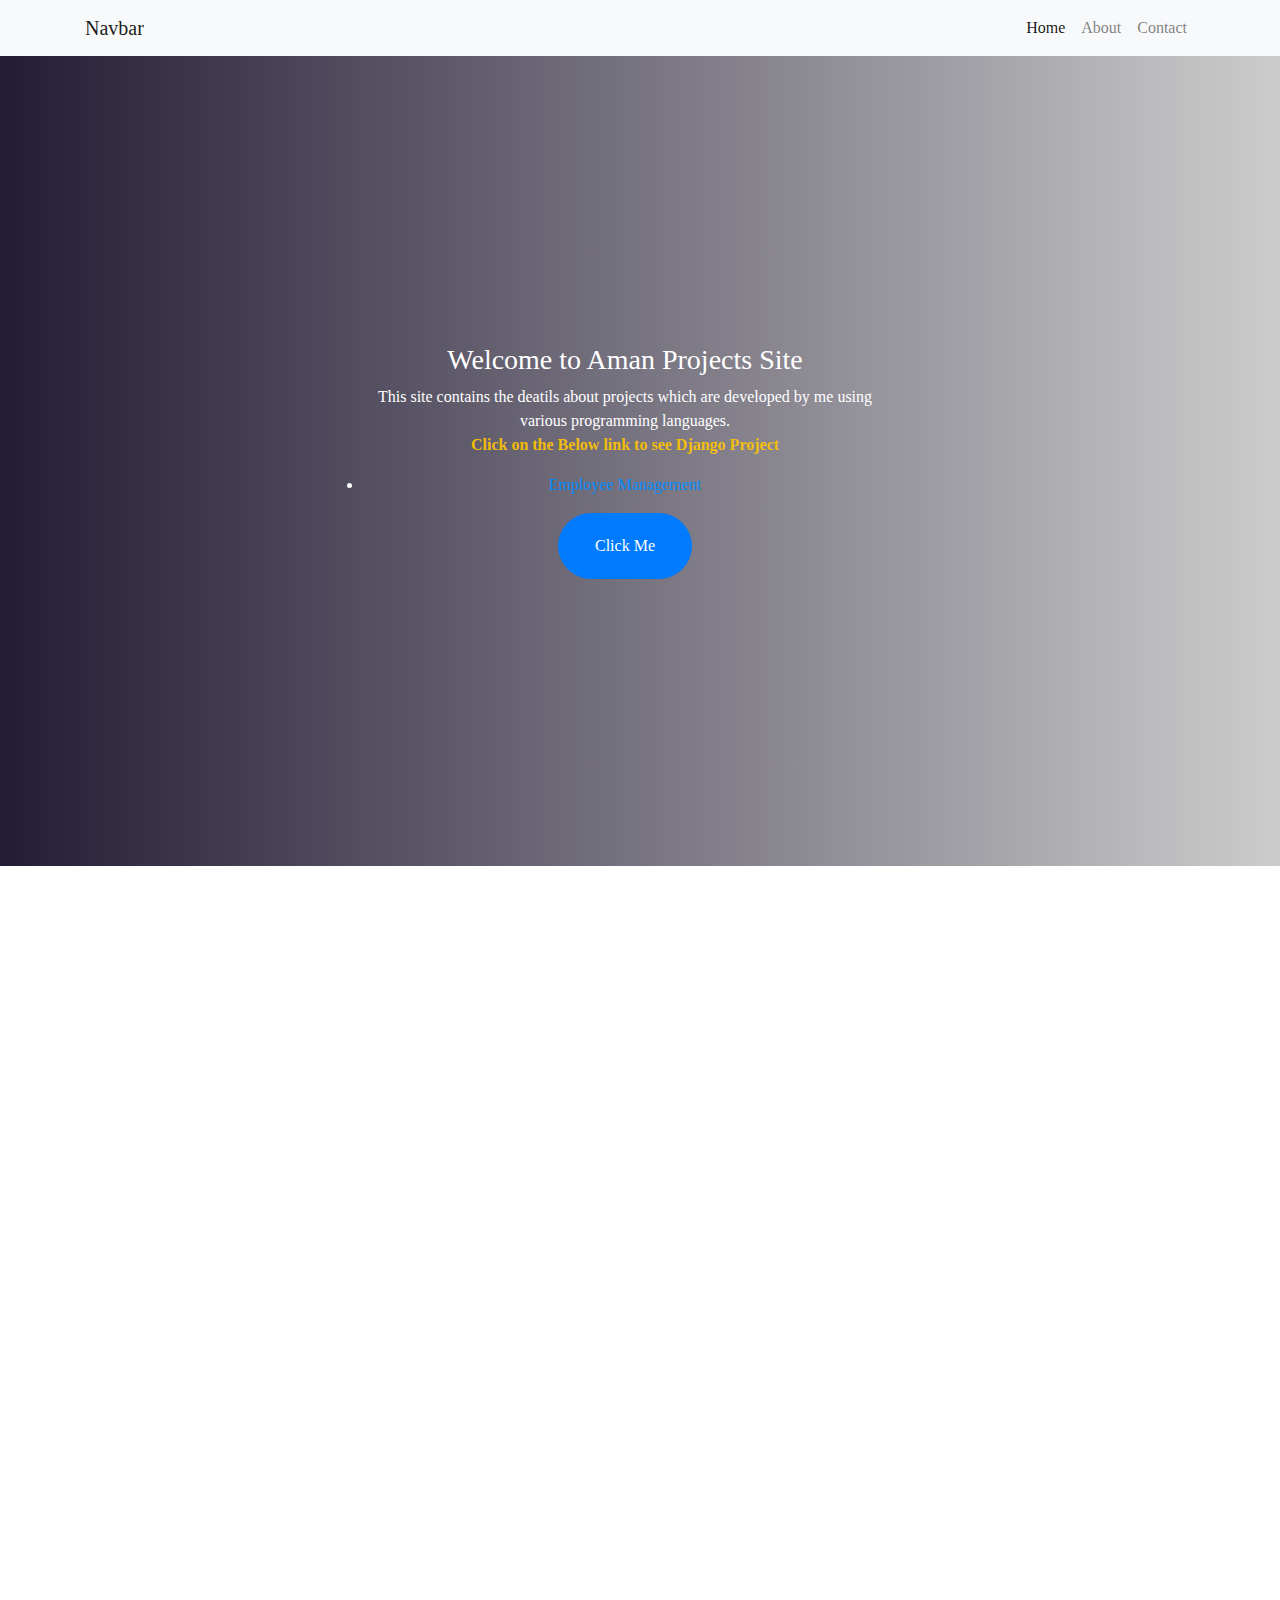
==== index.html @ 5509b6b6 "Update index.html" ====
<!doctype html>
<html lang="en">
  <head>
    <!-- Required meta tags -->
    <meta charset="utf-8">
    <meta name="viewport" content="width=device-width, initial-scale=1, shrink-to-fit=no">

    <!-- Bootstrap CSS -->
    <link rel="stylesheet" href="https://cdn.jsdelivr.net/npm/bootstrap@4.0.0/dist/css/bootstrap.min.css" integrity="sha384-Gn5384xqQ1aoWXA+058RXPxPg6fy4IWvTNh0E263XmFcJlSAwiGgFAW/dAiS6JXm" crossorigin="anonymous">
   
    <title>Hello, world!</title>
    <link rel="stylesheet" href=" html/style1.css "/>
    <link rel="stylesheet" href=" css1/owl.theme.default.min.css "/>
    <link rel="stylesheet" href=" css1/owl.carousel.min.css "/>
    <link rel="stylesheet" href="https://cdnjs.cloudflare.com/ajax/libs/animate.css/4.1.1/animate.min.css "/>
    <link rel="stylesheet" href="https://cdnjs.cloudflare.com/ajax/libs/font-awesome/4.7.0/css/font-awesome.min.css">
    <link rel="stylesheet" href="https://cdnjs.cloudflare.com/ajax/libs/font-awesome/4.7.0/css/font-awesome.min.css">
    <style>
.header{
    height:90vh;
    width: 100;
    color: rgb(255, 255, 255); 
    background: linear-gradient(to right,rgba(11, 3, 31, 0.9),rgba(0,0,0,0.2)),url("https://images.pexels.com/photos/3861958/pexels-photo-3861958.jpeg");


    background-size:cover;



}
.message{
   background:  linear-gradient(to right,white(5, 7, 48, 0.608),white(10, 0, 0, 0.082));
}
.msg{
   background:  linear-gradient(to right,white(5, 7, 48, 0.608),white(10, 0, 0, 0.082));

}
.Msg{
  background:  linear-gradient(to right,white(5, 7, 48, 0.608),white(10, 0, 0, 0.082));
}
.Msg1{
    background:  linear-gradient(to right,white(5, 7, 48, 0.608),white(10, 0, 0, 0.082));
}
.msg1{
   background:  linear-gradient(to right,white(5, 7, 48, 0.608),white(10, 0, 0, 0.082));
}
    </style>
    <script type="text/javascript">  
      function msg(){  
       alert("Hey welcome to django project Employee Management");  
      }  
      </script>  
  </head>
  <body>
   <!-- {%  include 'navbar.html'  %}-->
<!-- coding -->
<!--bottstrap navbar-->
<nav class="navbar navbar-expand-lg navbar-light bg-light menus">
   <div class="container">
    <a class="navbar-brand" href="#">Navbar</a>
    <button class="navbar-toggler" type="button" data-toggle="collapse" data-target="#navbarSupportedContent" aria-controls="navbarSupportedContent" aria-expanded="false" aria-label="Toggle navigation">
      <span class="navbar-toggler-icon"></span>
    </button>
    <div class="collapse navbar-collapse" id="navbarSupportedContent">
      <ul class="navbar-nav ml-auto ">
        <li class="nav-item active">
          <a class="nav-link" href="#home">Home <span class="sr-only">(current)</span></a>
        </li>
       <!-- <li class="nav-item">
          <a class="nav-link" href="#services">Services</a>
        </li>-->
        <li class="nav-item">
            <a class="nav-link" href="#about">About </a>
          </li>
        <li class="nav-item">
          <a class="nav-link" href="#message">Contact </a>
        </li>
        
</ul>
</div>
</div>
</nav>
<!-- end of navbar-->
<!-- start of header-->
<header class="header "id="home" >
    <div class="container h-100">
    <div class="row h-100 align-items-center">
        <div class="col-md-6 offset-md-3 text-center">
          <h3 class="text-center animate__animated animate__bounceInDown wow">Welcome to Aman Projects Site</h3>  
          <p class="animate__animated animate__zoomIn wow" data-wow-delays="5000ms">
              This site contains the deatils about projects which are developed by me using various 
              programming languages.<br>
              <b style="color:rgba(255, 196, 0, 0.932)">Click on the Below link to see Django Project</b> 
                
              <li><a style="color:rgb(0, 140, 255)" href="/emp/home/">Employee Management</a></li>
            </p>
            <form>  
              <input class="btn btn-primary animate__animated animate__bounceInUp wow" type="button" value="Click Me " onclick="msg()"/>  
              </form>  
       
        </div>
        </div>
    </div>
</header>
<!--end of header-->
<!-- start of section-->
<section class="Msg1 py-5 " id="about">
  <div class="container text-center" >
    <h1 class="wow animate__animated animate__zoomIn">About Project</h1>
    <p  class="wow animate__animated animate__zoomIn">
    This Project is Designed using Django.The Project Contains List Of Employees of Company.<br> The Employees data can be 
    Updated or Deleted and Added.Also if the Employee is online he can update<br> his working status in the list.
    There is also a testimonials link in the navbar which is designed using <br>
    <b>Django Admin</b> through which the employee
    can upload photos and get ratings.<br>
    The Database attached to this Project is Dbsqlite which is the default database.
    </p>
  
    <form>  
      <input class="btn btn-primary animate__animated animate__bounceInUp wow" type="button" value="Click Me " onclick="msg()"/>  
      </form>  
</div>
</section>


<section class="Msg1 services wow animate__animated animate__zoomIn"> 
<div class="container text-center py-5">
<h2>List of Django Projects</h2>
<div class ="row section ">
  <div class ="col-md-4">
    <div class="card Msg">
   <div class="card-body">
    <i class="fa fa-sitemap"style="font-size:50px;color:black"></i>
    <h2>Django Project 1:</h2>
    <h3>Employee Management</h3>
    <p> <li><a style="color:maroon" href="/emp/home/">Click for Employee Management</a></li> </p>
    <p style="color:darkblue">Status:Completed</p>
   </div>

    </div>
  </div> 
  <div class ="col-md-4">
    <div class="card Msg">
   <div class="card-body">
    <i class="fa fa-sitemap"style="font-size:50px;color:black"></i>
    <h2>Django Project 2:</h2>
    <h3>Todo-List</h3>
    <p>Available in next site link </p>
    <p style="color:darkblue">Status:Completed</p>
   </div>

    </div>
  </div>
  <div class ="col-md-4">
    <div class="card Msg">
   <div class="card-body">
    <i class="fa fa-sitemap"style="font-size:50px;color:black"></i>
    <h2>Django Project 3:</h2>
    <h3>Invoice Generation</h3>
    <p>Available in next site link </p>
    <p style="color:darkblue">Status:Completed</p>
   </div>

    </div>
  </div>
  <div class ="col-md-4">
    <div class="card Msg">
   <div class="card-body">
    <i class="fa fa-sitemap"style="font-size:50px;color:black;"></i>
    <h2>Django Project 4:</h2>
    <h3>Order Management:</h3>
    <p style="color:darkblue">Status:InProgress</p>
   </div>

    </div>
  </div>
  <div class ="col-md-4">
    <div class="card Msg">
   <div class="card-body">
    <i class="fa fa-sitemap"style="font-size:50px;color:black"></i>
    <h2>Django Project 5:</h2>
    <h3>Ecommerce :</h3>
    <p style="color:darkblue">Status:InProgress</p>
   </div>

    </div>
  </div>
</div>

 </section>








<section class=" Msg wow animate__animated animate__zoomIn">

<h1 class="text-center py-5">List of Completed projects</h1>
<div class="container ">
<!-- Set up your HTML -->
<div class=" owl-carousel owl-theme">
<div>
<div class="card text-center msg1">
    <div class="card-body">
      <img src="https://c4.wallpaperflare.com/wallpaper/676/293/313/programmer-wallpaper-preview.jpg"
       alt="java"
       class="img-fluid rounded-square mx-auto"
      style="max-width:150px  ;"/> 
        <h3>Projects and APIS Using Django and NodeJs</h3>
     
      <div class="container">
        <form>  
          <input class="btn btn-primary animate__animated animate__bounceInUp wow" type="button" value="Click Me " onclick="msg()"/>  
          </form>  
      </div>
    </div>
</div>
  </div>
<div> 
    <div class="card text-center msg1">
        <div class="card-body">
          <img src="https://c4.wallpaperflare.com/wallpaper/676/293/313/programmer-wallpaper-preview.jpg"
           alt="java"
           class="img-fluid rounded-square mx-auto"
          style="max-width:150px  ;"/> 
            <h3>Projects Using ReactJS adn NextJS.</h3>
          <div class="container">
            <form>  
              <input class="btn btn-primary animate__animated animate__bounceInUp wow" type="button" value="Click Me " onclick="msg()"/>  
              </form>  
          </div>
        </div>
     </div>
    </div> 
    <div>
    <div class="card text-center msg1">
        <div class="card-body">
          <img src="https://c4.wallpaperflare.com/wallpaper/676/293/313/programmer-wallpaper-preview.jpg"
           alt="java"
           class="img-fluid rounded-square mx-auto"
          style="max-width:150px  ;"/> 
            <h3>Projects Using Java And Python</h3>
          
          <div class="container">
            <form>  
              <input class="btn btn-primary animate__animated animate__bounceInUp wow" type="button" value="Click Me " onclick="msg()"/>  
              </form>  
          </div>
        </div>
    </div>
    </div>
      
      <div>
      <div class="card text-center msg1">
          <div class="card-body">
            <img src="https://c4.wallpaperflare.com/wallpaper/676/293/313/programmer-wallpaper-preview.jpg"
             alt="java"
             class="img-fluid rounded-square mx-auto"
            style="max-width:150px  ;"/> 
              <h3>Rest APIS Using Spring Boot</h3>
         
            <div class="container">
              <form>  
                <input class="btn btn-primary animate__animated animate__bounceInUp wow" type="button" value="Click Me " onclick="msg()"/>  
                </form>  
            </div>
          </div>
      </div>
    </div>
    <div>
        <div class="card text-center msg1">
            <div class="card-body">
              <img src="https://c4.wallpaperflare.com/wallpaper/676/293/313/programmer-wallpaper-preview.jpg"
               alt="java"
               class="img-fluid rounded-square mx-auto"
              style="max-width:150px  ;"/> 
                <p>Learning Microservice architecture rather than developing applications using monolothic architecture </p>
        
              <div class="container">
                
                <form>  
                  <input class="btn btn-primary animate__animated animate__bounceInUp wow" type="button" value="Click Me " onclick="msg()"/>  
                  </form>  
              </div>
            </div>
        </div>
      </div>
</div>
</div>
</section>

<!--donload-->
<section class="Msg1 wow animate__animated animate__zoomIn message py-5">
  <div class="container text-center" >
    
    <h1 style="color: black;">Some Additional Devops tools I use</h1>
    <div class="container text-center" style="color: rgba(8, 6, 134, 0.822);">
    <ul>
   <li><b>Uses Docker For Containerization of Application</b></br></li> 
    <li><b>Running Multiple Servers on a Single Machine(like Nginx and Apache seriously one of most likely thing)</b></br></li> 
    <li><b>Uses Github for hosting Purposes</b></br></li> 
    <li><b>Can Host Project on AWS EC2 instance(need subscription)</b></li> 
    <li><b>Database MongoDB</b></li>
    </ul>
    </div>
    <form>  
      <input class="btn btn-primary animate__animated animate__bounceInUp wow" type="button" value="Click Me " onclick="msg()"/>  
      </form>  
</div>
</section>
<!--download
-->

<!--contact-->
<section class=" msg1 wow animate__animated animate__zoomIn" id="message">
  <div class="container text-center py-5 ">
    <i class="fa fa-refresh myicon"></i>
    <h1>Contact me</h1>
    <div style="color: rgba(8, 6, 134, 0.822);">
    <p>Email:Amanhaldiya512@gmail.com</p>
    <p>Mobile No: +918005711851</p>
    <P>Amity University 2020-2024(B-tech(CSE))</P>
    </div>

  </div>

</section>



<!--end contact-->

<!--donload
<section class="Msg wow animate__animated animate__zoomInmessage py-5">
  <div class="container text-center" id="message" >
    <h1>we got</h1>
    <div class="container">
      <div class="col-md-6">
      <p>hey</p>
      </br>
      <p>whats ups</p>
      </div>
      <div class="col-md-6">
        <p>hey</p>
      </br>
      <p>whats ups</p>
      </div>
    </div>

    
<button class="btn btn-primary"> whats !</button>
</div>
</section>

-->
<section class="fotter Msg wow animate__animated animate__zoomIn">
  <div class="container py-5 text-center"  >
    <p style="color:rgba(7, 8, 46, 0.822)">copyright
    <br>Designed by Aman Gupta
    
    </p>
  </div>
</section>






    <!-- Optional JavaScript -->
    <!-- jQuery first, then Popper.js, then Bootstrap JS -->
    <script
  src="https://code.jquery.com/jquery-3.7.0.js"
  integrity="sha256-JlqSTELeR4TLqP0OG9dxM7yDPqX1ox/HfgiSLBj8+kM="
  crossorigin="anonymous"></script>
    <script
    src="https://code.jquery.com/jquery-3.7.0.slim.min.js"
    integrity="sha256-tG5mcZUtJsZvyKAxYLVXrmjKBVLd6VpVccqz/r4ypFE="
    crossorigin="anonymous"></script>
      <script src="https://cdn.jsdelivr.net/npm/popper.js@1.12.9/dist/umd/popper.min.js" integrity="sha384-ApNbgh9B+Y1QKtv3Rn7W3mgPxhU9K/ScQsAP7hUibX39j7fakFPskvXusvfa0b4Q" crossorigin="anonymous"></script>
      <script src="https://cdn.jsdelivr.net/npm/bootstrap@4.0.0/dist/js/bootstrap.min.js" integrity="sha384-JZR6Spejh4U02d8jOt6vLEHfe/JQGiRRSQQxSfFWpi1MquVdAyjUar5+76PVCmYl" crossorigin="anonymous"></script>
  <script src="js1/owl.carousel.min.js"></script>
  <script>
  $(document).ready(function(){
      $(".owl-carousel").owlCarousel(
         { rewind:true, 
          autoplay:true,
          loop:true,
          margin:10,
          responsive:{ 
         
          0:{
              items:1,
              nav:true
          },
          600:{
              items:3,
              nav:false
          },
          1000:{
              items:3,
              nav:true,
              loop:false
          }
      }
   } );
    }
    );
    </script>  
  <!-- <script src="html/.js"></script>-->  
   <script src="js2/dist/wow.min.js"></script>  
   <script>
    new WOW().init();
    </script>
    <script>
    $(document).ready(function ()
    {
          $(".menus li a ").click(function ()
        {
      let target = $(this).attr("href");
      $("html,body").animate(
       {
          scrollTop: $(target).offset().top;
        }
       ,5000 ms);
        });
    } );
      </script>
      <script>
        function
      </script>
</body>
</html>
---- html/style1.css ----
body{
    font-family: Georgia, 'Times New Roman', Times, serif;
}


.header{
    height:90vh;
    width: 100;
    color: rgb(255, 255, 255); 
    background: linear-gradient(to right,rgba(11, 3, 31, 0.9),rgba(0,0,0,0.2)),url("https://images.pexels.com/photos/3861958/pexels-photo-3861958.jpeg");


    background-size:cover;
}
.h-100{
    height:100%;
    width:100%;
}
.btn{
    border-radius: 12rem !important;
    padding: 1.25rem 2.24rem !important;
}
.message{
   background:  linear-gradient(to right,rgba(68, 6, 6, 0.608),rgba(66, 49, 49, 0.815));
}
.myicon{
    font-size: large;
    padding: 15px;
}
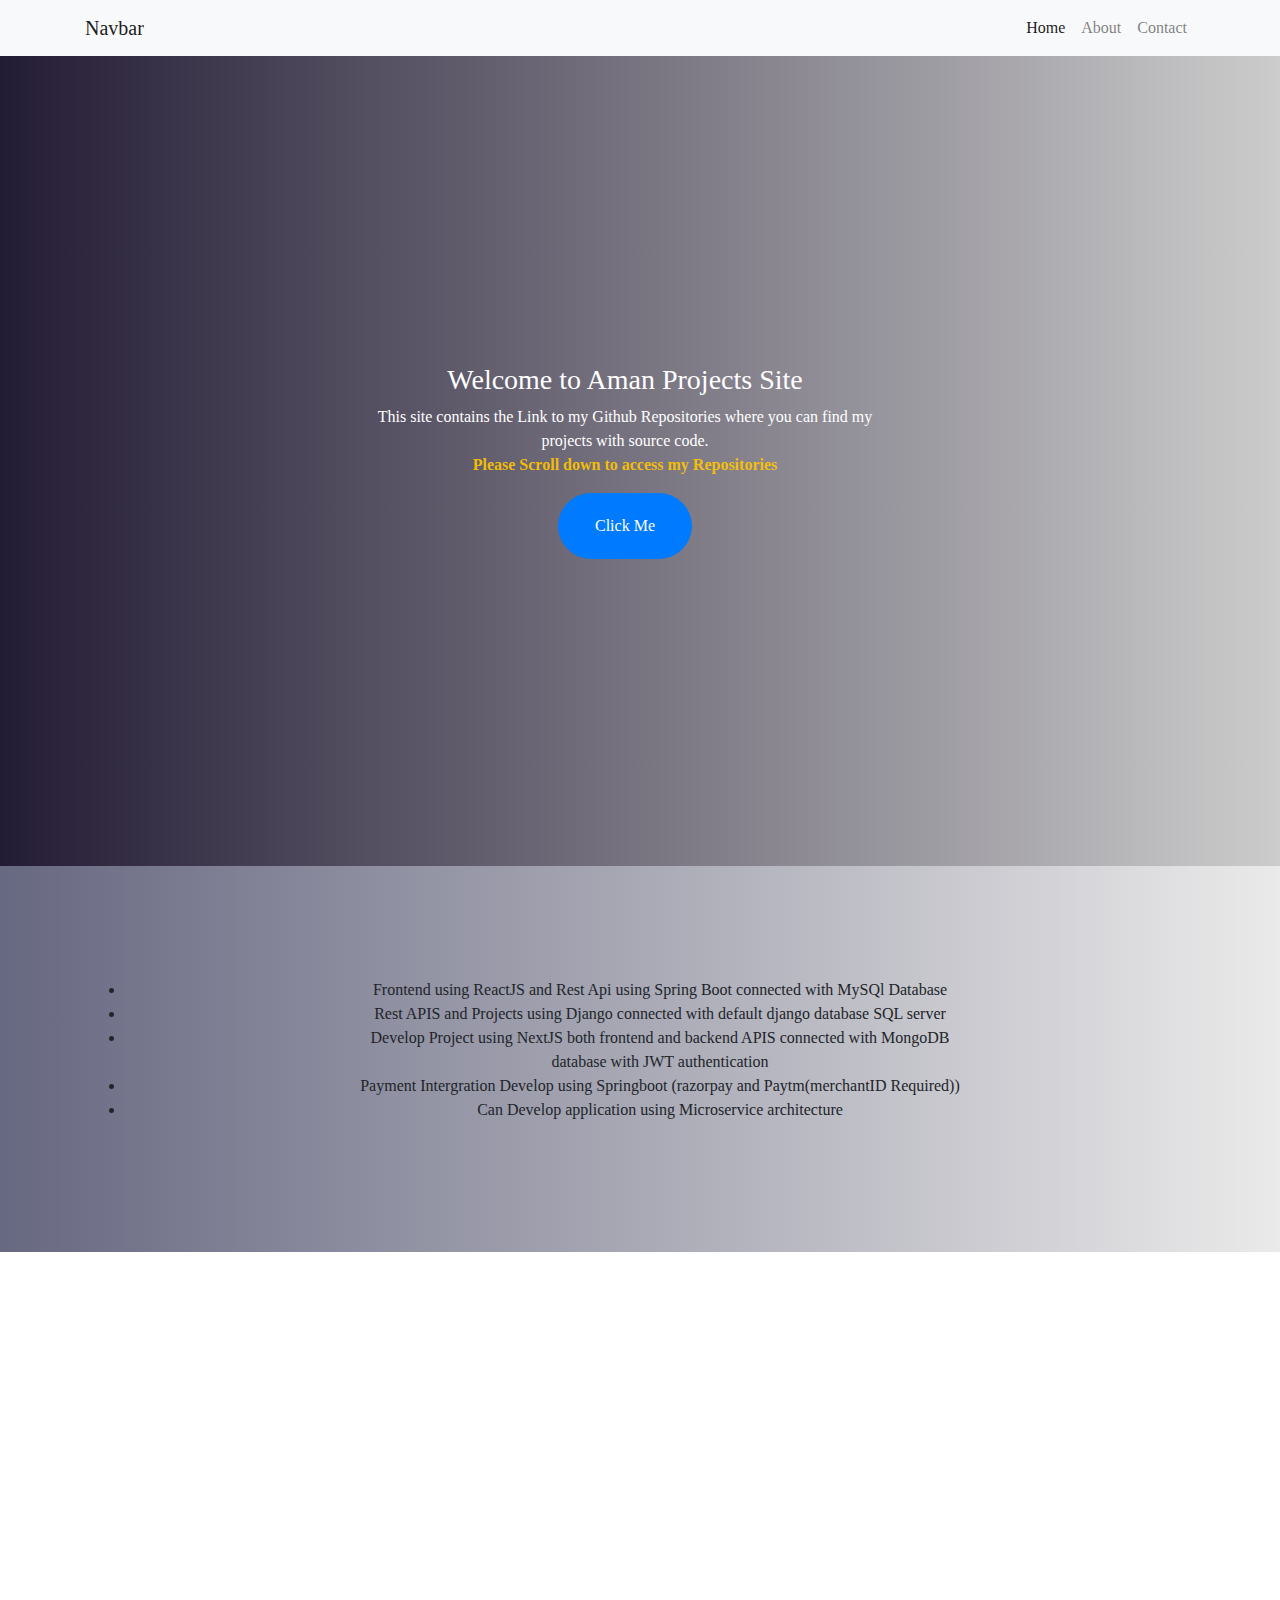
==== commit 9da5e981: "Update index.html" ====
--- a/index.html
+++ b/index.html
@@ -39,7 +39,7 @@
   background:  linear-gradient(to right,white(5, 7, 48, 0.608),white(10, 0, 0, 0.082));
 }
 .Msg1{
-    background:  linear-gradient(to right,white(5, 7, 48, 0.608),white(10, 0, 0, 0.082));
+    background:  linear-gradient(to right,rgba(5, 7, 48, 0.608),rgba(10, 0, 0, 0.082));
 }
 .msg1{
    background:  linear-gradient(to right,white(5, 7, 48, 0.608),white(10, 0, 0, 0.082));
@@ -47,7 +47,7 @@
     </style>
     <script type="text/javascript">  
       function msg(){  
-       alert("Hey welcome to django project Employee Management");  
+       alert("Hey welcome my project site");  
       }  
       </script>  
   </head>
@@ -88,11 +88,11 @@
         <div class="col-md-6 offset-md-3 text-center">
           <h3 class="text-center animate__animated animate__bounceInDown wow">Welcome to Aman Projects Site</h3>  
           <p class="animate__animated animate__zoomIn wow" data-wow-delays="5000ms">
-              This site contains the deatils about projects which are developed by me using various 
-              programming languages.<br>
-              <b style="color:rgba(255, 196, 0, 0.932)">Click on the Below link to see Django Project</b> 
+              This site contains the Link to my Github Repositories where you can find my projects with source code.
+            <br>
+              <b style="color:rgba(255, 196, 0, 0.932)">Please Scroll down to access my Repositories</b> 
                 
-              <li><a style="color:rgb(0, 140, 255)" href="/emp/home/">Employee Management</a></li>
+            
             </p>
             <form>  
               <input class="btn btn-primary animate__animated animate__bounceInUp wow" type="button" value="Click Me " onclick="msg()"/>  
@@ -106,14 +106,15 @@
 <!-- start of section-->
 <section class="Msg1 py-5 " id="about">
   <div class="container text-center" >
-    <h1 class="wow animate__animated animate__zoomIn">About Project</h1>
+    <h1 class="wow animate__animated animate__zoomIn">About my Projects</h1>
     <p  class="wow animate__animated animate__zoomIn">
-    This Project is Designed using Django.The Project Contains List Of Employees of Company.<br> The Employees data can be 
-    Updated or Deleted and Added.Also if the Employee is online he can update<br> his working status in the list.
-    There is also a testimonials link in the navbar which is designed using <br>
-    <b>Django Admin</b> through which the employee
-    can upload photos and get ratings.<br>
-    The Database attached to this Project is Dbsqlite which is the default database.
+  <ul>
+    <li>Frontend using ReactJS and Rest Api using Spring Boot connected with MySQl Database  </li>
+    <li>Rest APIS and Projects using Django connected with default django database SQL server </li>
+    <li>Develop Project using NextJS both frontend and backend APIS connected  with MongoDB<br> database with JWT authentication</li>
+    <li>Payment Intergration Develop using Springboot (razorpay and Paytm(merchantID Required))</li>
+    <li>Can Develop application using Microservice architecture</li>
+  </ul>
     </p>
   
     <form>  
@@ -123,17 +124,16 @@
 </section>
 
 
-<section class="Msg1 services wow animate__animated animate__zoomIn"> 
+<section class="Msg services wow animate__animated animate__zoomIn"> 
 <div class="container text-center py-5">
-<h2>List of Django Projects</h2>
+<h2>Link of Projects Repository on Github</h2>
 <div class ="row section ">
   <div class ="col-md-4">
     <div class="card Msg">
    <div class="card-body">
     <i class="fa fa-sitemap"style="font-size:50px;color:black"></i>
-    <h2>Django Project 1:</h2>
-    <h3>Employee Management</h3>
-    <p> <li><a style="color:maroon" href="/emp/home/">Click for Employee Management</a></li> </p>
+    <h5>Django Projects Repository</h5>
+    <p> <li><a style="color:maroon" href="https://github.com/Amanhaldiya/Django/tree/master">Click for Github Repository</a></li> </p>
     <p style="color:darkblue">Status:Completed</p>
    </div>
 
@@ -143,9 +143,9 @@
     <div class="card Msg">
    <div class="card-body">
     <i class="fa fa-sitemap"style="font-size:50px;color:black"></i>
-    <h2>Django Project 2:</h2>
-    <h3>Todo-List</h3>
-    <p>Available in next site link </p>
+    <h5>React and Spring Boot project  </h5>
+  
+    <p> <li><a style="color:maroon" href="https://github.com/Amanhaldiya/ReactSpring">Click for Github Repository</a></li> </p>
     <p style="color:darkblue">Status:Completed</p>
    </div>
 
@@ -155,9 +155,8 @@
     <div class="card Msg">
    <div class="card-body">
     <i class="fa fa-sitemap"style="font-size:50px;color:black"></i>
-    <h2>Django Project 3:</h2>
-    <h3>Invoice Generation</h3>
-    <p>Available in next site link </p>
+    <h5> NextJS project with authentication</h5>
+    <p> <li><a style="color:maroon" href="https://github.com/Amanhaldiya/NextJS">Click for Github Repository</a></li> </p>
     <p style="color:darkblue">Status:Completed</p>
    </div>
 
@@ -167,9 +166,9 @@
     <div class="card Msg">
    <div class="card-body">
     <i class="fa fa-sitemap"style="font-size:50px;color:black;"></i>
-    <h2>Django Project 4:</h2>
-    <h3>Order Management:</h3>
-    <p style="color:darkblue">Status:InProgress</p>
+    <h5>Payment Intergration using Spring Boot</h5><br>
+    <p> <li><a style="color:maroon" href="https://github.com/Amanhaldiya/PaymentIntegration/tree/master">Click for Github Repository</a></li> </p>
+    <p style="color:darkblue">Status:Completed</p>
    </div>
 
     </div>
@@ -178,9 +177,9 @@
     <div class="card Msg">
    <div class="card-body">
     <i class="fa fa-sitemap"style="font-size:50px;color:black"></i>
-    <h2>Django Project 5:</h2>
-    <h3>Ecommerce :</h3>
-    <p style="color:darkblue">Status:InProgress</p>
+    <h5>Dockerize React Application and Deploy Application using Docker Compose</h5>
+    <p> <li><a style="color:maroon" href="#">Click for Github Repository</a></li> </p>
+    <p style="color:darkblue">Status:Completed</p>
    </div>
 
     </div>
@@ -188,7 +187,6 @@
 </div>
 
  </section>
-
 
 
 
@@ -209,7 +207,7 @@
        alt="java"
        class="img-fluid rounded-square mx-auto"
       style="max-width:150px  ;"/> 
-        <h3>Projects and APIS Using Django and NodeJs</h3>
+        <h3>APIS Using Django and NodeJs</h3>
      
       <div class="container">
         <form>  
@@ -226,7 +224,7 @@
            alt="java"
            class="img-fluid rounded-square mx-auto"
           style="max-width:150px  ;"/> 
-            <h3>Projects Using ReactJS adn NextJS.</h3>
+            <h3>Projects Using ReactJS and NextJS.</h3>
           <div class="container">
             <form>  
               <input class="btn btn-primary animate__animated animate__bounceInUp wow" type="button" value="Click Me " onclick="msg()"/>  
@@ -277,7 +275,7 @@
                alt="java"
                class="img-fluid rounded-square mx-auto"
               style="max-width:150px  ;"/> 
-                <p>Learning Microservice architecture rather than developing applications using monolothic architecture </p>
+                <h4> Applications using Microservices architecture </h4>
         
               <div class="container">
                 
@@ -293,16 +291,16 @@
 </section>
 
 <!--donload-->
-<section class="Msg1 wow animate__animated animate__zoomIn message py-5">
+<section class="Msg1 wow animate__animated animate__zoomIn py-5">
   <div class="container text-center" >
     
     <h1 style="color: black;">Some Additional Devops tools I use</h1>
     <div class="container text-center" style="color: rgba(8, 6, 134, 0.822);">
     <ul>
-   <li><b>Uses Docker For Containerization of Application</b></br></li> 
-    <li><b>Running Multiple Servers on a Single Machine(like Nginx and Apache seriously one of most likely thing)</b></br></li> 
-    <li><b>Uses Github for hosting Purposes</b></br></li> 
-    <li><b>Can Host Project on AWS EC2 instance(need subscription)</b></li> 
+   <li><b> Uses Docker For Running multiple Container</b></br></li> 
+    <li><b>Running Multiple Servers on a Single Machine using Docker(like Nginx and Apache)</b></br></li> 
+    <li><b>Can Use Github and Gitbash </b></br></li> 
+    <li><b>Project Hosting on Aws Elasticbeanstalk and AWS EC2 instance</b></li> 
     <li><b>Database MongoDB</b></li>
     </ul>
     </div>
@@ -356,7 +354,7 @@
 </section>
 
 -->
-<section class="fotter Msg wow animate__animated animate__zoomIn">
+<section class=" Msg1 Msg wow animate__animated animate__zoomIn">
   <div class="container py-5 text-center"  >
     <p style="color:rgba(7, 8, 46, 0.822)">copyright
     <br>Designed by Aman Gupta
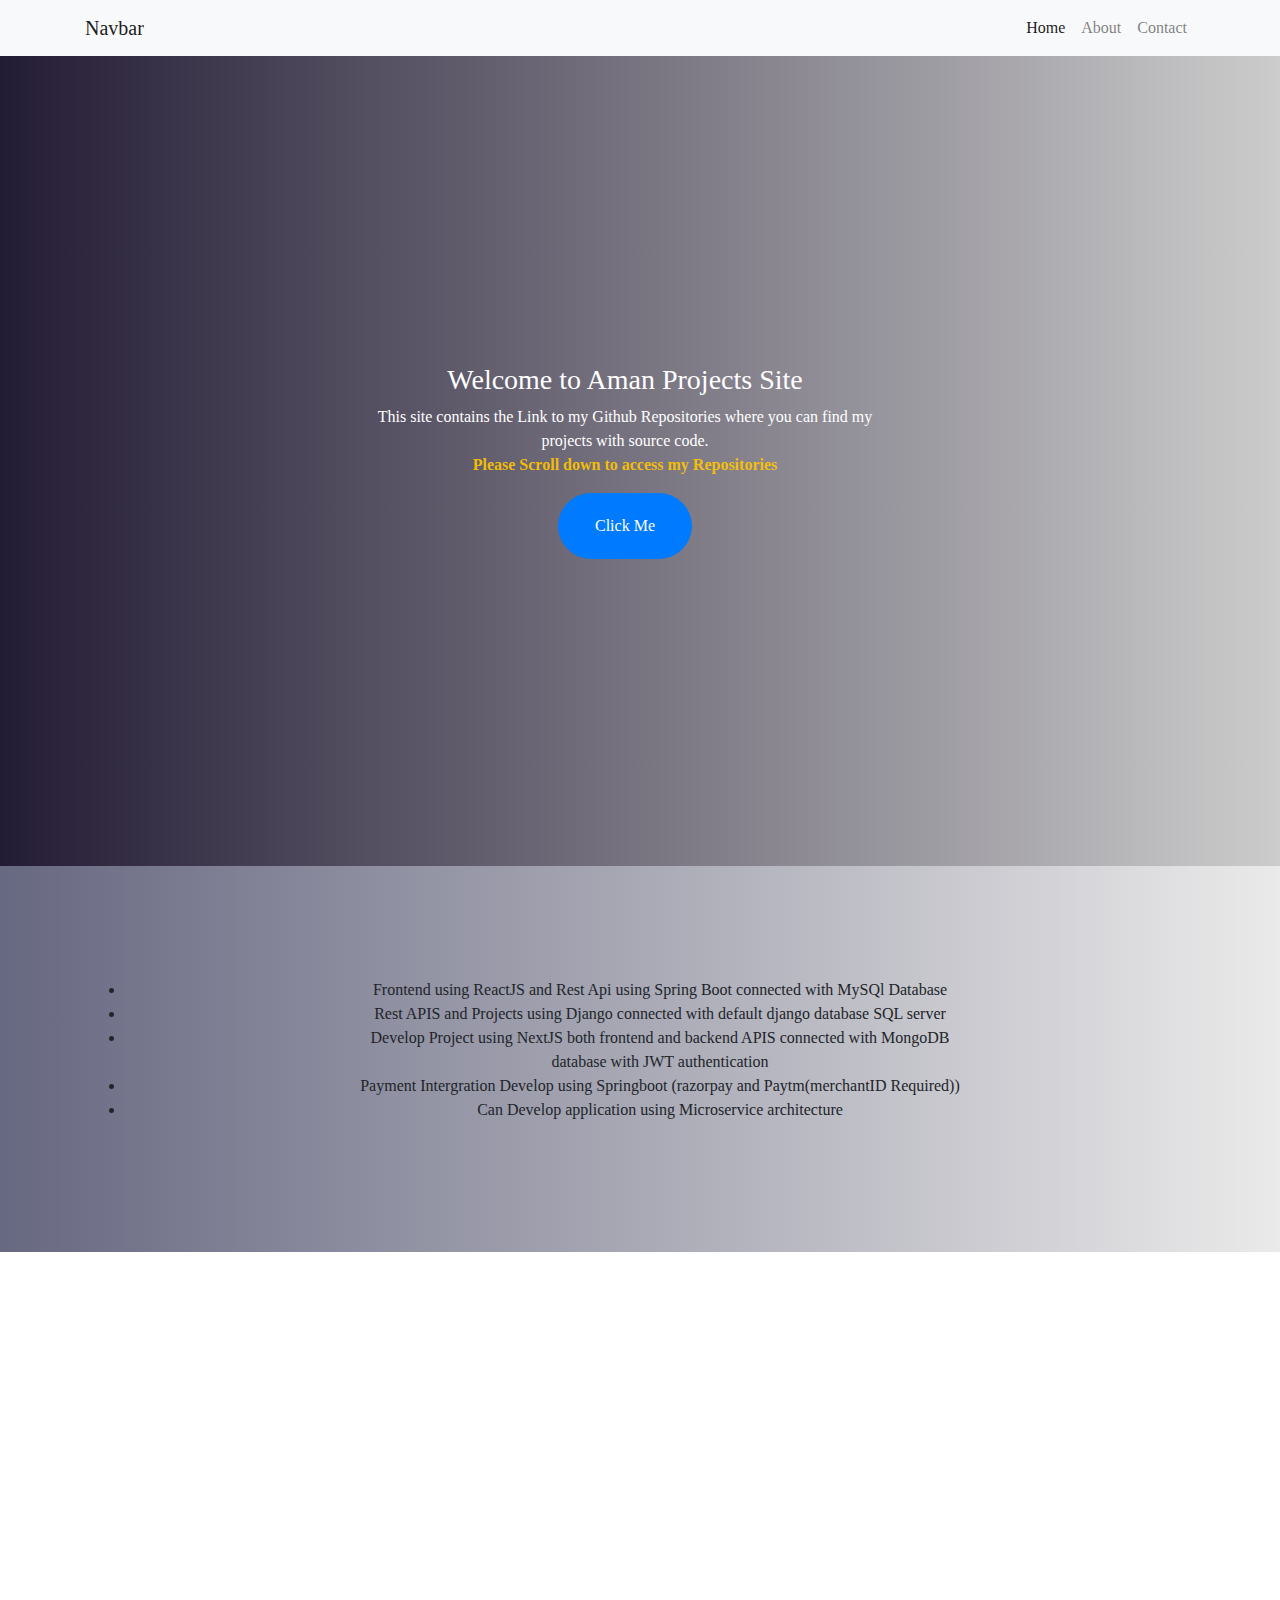
==== commit a63888c8: "Update index.html" ====
--- a/index.html
+++ b/index.html
@@ -8,7 +8,7 @@
     <!-- Bootstrap CSS -->
     <link rel="stylesheet" href="https://cdn.jsdelivr.net/npm/bootstrap@4.0.0/dist/css/bootstrap.min.css" integrity="sha384-Gn5384xqQ1aoWXA+058RXPxPg6fy4IWvTNh0E263XmFcJlSAwiGgFAW/dAiS6JXm" crossorigin="anonymous">
    
-    <title>Hello, world!</title>
+    <title>Aman Project Site</title>
     <link rel="stylesheet" href=" html/style1.css "/>
     <link rel="stylesheet" href=" css1/owl.theme.default.min.css "/>
     <link rel="stylesheet" href=" css1/owl.carousel.min.css "/>
@@ -318,9 +318,9 @@
     <i class="fa fa-refresh myicon"></i>
     <h1>Contact me</h1>
     <div style="color: rgba(8, 6, 134, 0.822);">
-    <p>Email:Amanhaldiya512@gmail.com</p>
+    <a>Email:Amanhaldiya512@gmail.com</a>
     <p>Mobile No: +918005711851</p>
-    <P>Amity University 2020-2024(B-tech(CSE))</P>
+    <p>Amity University 2020-2024(B-tech(CSE))</p>
     </div>
 
   </div>
